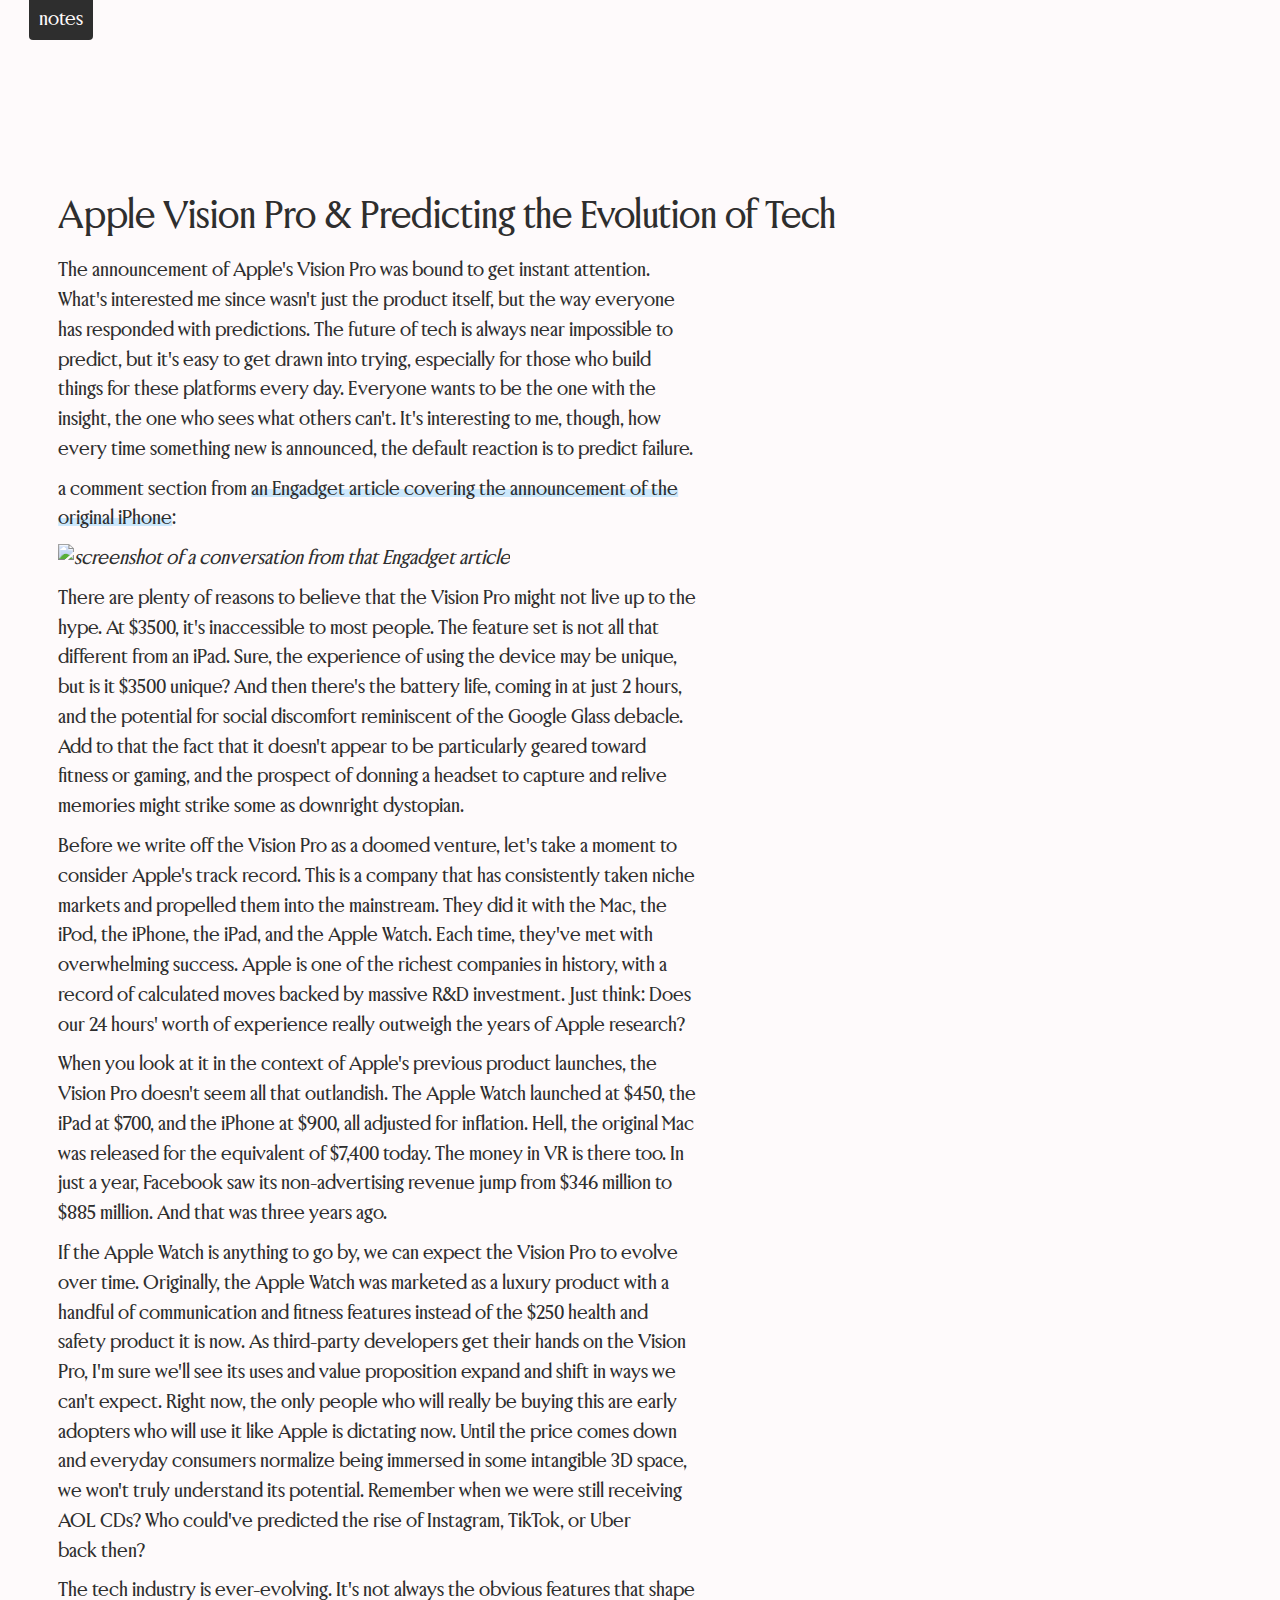
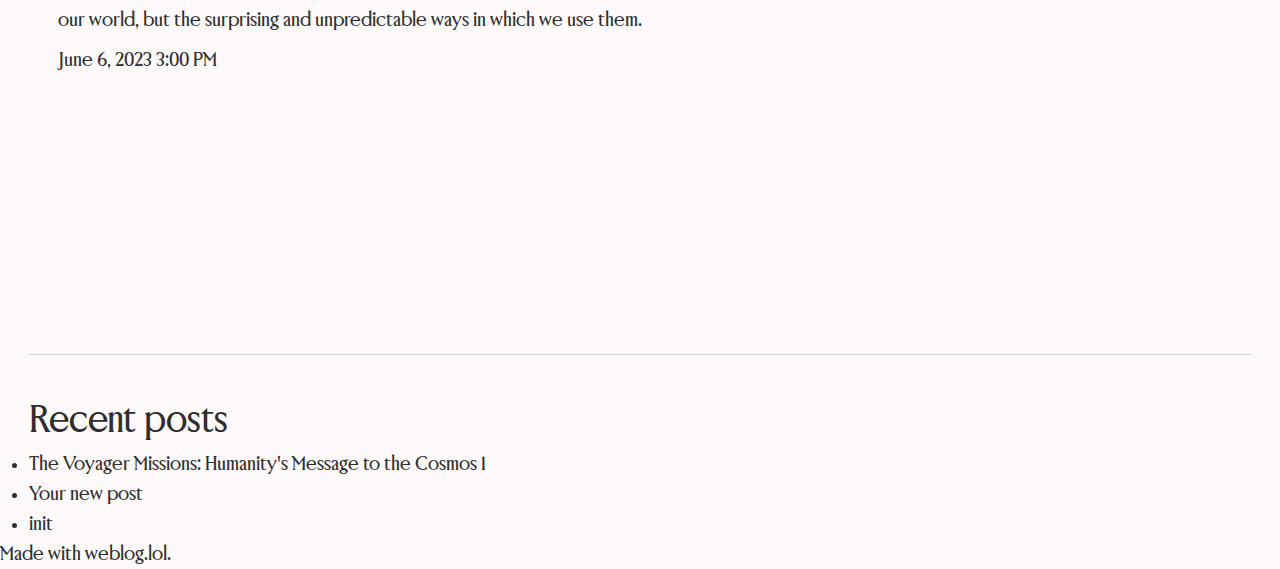
==== sunday paper/post-real.html @ ff3df6a0 "starting new "Sunday Paper" theme" ====
<html lang="en">
  <head>
    <title>mosaic</title>
    <meta charset="utf-8" />
    <meta property="og:type" content="website" />
    <meta property="og:title" content="@taurean" />
    <meta property="og:description" content="@taurean is on omg.lol!" />
    <meta
      property="og:image"
      content="https://profiles.cache.lol/taurean/picture?v=1693810874.9505"
    />
    <meta name="viewport" content="width=device-width" />
    <link href="style.css" rel="stylesheet" />
    <style>
      .prami-body {
        fill: #ff69ad;
      }
      .prami-left-eye,
      .prami-right-eye {
        fill: #461036;
      }
      .prami-left-eye-pupil,
      .prami-right-eye-pupil {
        stroke: #461036;
      }
      .prami-left-cheek,
      .prami-right-cheek {
        fill: #e34198;
      }
      .prami-mouth {
        stroke: #461036;
      }
    </style>
  </head>

  <body>
    <header>
      <h1 class="weblog-title"><a href="/">notes</a></h1>
    </header>

    <main>
      <article>
        <h1 id="content-apple-vision-pro--predicting-the-evolution-of-tech">
          <a
            href="#content-apple-vision-pro--predicting-the-evolution-of-tech"
            class="heading-permalink"
            aria-hidden="true"
            title="Permalink"
          ></a
          >Apple Vision Pro &amp; Predicting the Evolution of Tech
        </h1>
        <p>
          The announcement of Apple's Vision Pro was bound to get instant
          attention. What's interested me since wasn't just the product itself,
          but the way everyone has responded with predictions. The future of
          tech is always near impossible to predict, but it's easy to get drawn
          into trying, especially for those who build things for these platforms
          every day. Everyone wants to be the one with the insight, the one who
          sees what others can't. It's interesting to me, though, how every time
          something new is announced, the default reaction is to predict
          failure.
        </p>
        <p>
          a comment section from&nbsp;<a
            href="https://web.archive.org/web/20070116071424/http://www.engadget.com/2007/01/09/the-apple-iphone/#comments"
            >an Engadget article covering the announcement of the original
            iPhone</a
          >:
        </p>
        <p>
          <img
            src="https://gopher.hey.com/sr_P_6mdNDAkAXNhShqgYcckZkTcI3N6ydOCH1MNG-x0=/https://firebasestorage.googleapis.com/v0/b/reflect-prod.appspot.com/o/users%2FvsURPvSY1zLhSROGDMGuwBikUns2%2Fdeab9e66b6f344fa817ce4eb886d2604?alt=media&amp;token=41005763-473a-416c-a0ac-31402ee28152"
            alt="screenshot of a conversation from that Engadget article"
          />
        </p>
        <p>
          There are plenty of reasons to believe that the Vision Pro might not
          live up to the hype. At $3500, it's inaccessible to most people. The
          feature set is not all that different from an iPad. Sure, the
          experience of using the device may be unique, but is it $3500 unique?
          And then there's the battery life, coming in at just 2 hours, and the
          potential for social discomfort reminiscent of the Google Glass
          debacle. Add to that the fact that it doesn't appear to be
          particularly geared toward fitness or gaming, and the prospect of
          donning a headset to capture and relive memories might strike some as
          downright dystopian.
        </p>
        <p>
          Before we write off the Vision Pro as a doomed venture, let's take a
          moment to consider Apple's track record. This is a company that has
          consistently taken niche markets and propelled them into the
          mainstream. They did it with the Mac, the iPod, the iPhone, the iPad,
          and the Apple Watch. Each time, they've met with overwhelming success.
          Apple is one of the richest companies in history, with a record of
          calculated moves backed by massive R&amp;D investment. Just think:
          Does our 24 hours' worth of experience really outweigh the years of
          Apple research?
        </p>
        <p>
          When you look at it in the context of Apple's previous product
          launches, the Vision Pro doesn't seem all that outlandish. The Apple
          Watch launched at $450, the iPad at $700, and the iPhone at $900, all
          adjusted for inflation. Hell, the original Mac was released for the
          equivalent of $7,400 today. The money in VR is there too. In just a
          year, Facebook saw its non-advertising revenue jump from $346 million
          to $885 million. And that was three years ago.
        </p>
        <p>
          If the Apple Watch is anything to go by, we can expect the Vision Pro
          to evolve over time. Originally, the Apple Watch was marketed as a
          luxury product with a handful of communication and fitness features
          instead of the $250 health and safety product it is now. As
          third-party developers get their hands on the Vision Pro, I'm sure
          we'll see its uses and value proposition expand and shift in ways we
          can't expect. Right now, the only people who will really be buying
          this are early adopters who will use it like Apple is dictating now.
          Until the price comes down and everyday consumers normalize being
          immersed in some intangible 3D space, we won't truly understand its
          potential. Remember when we were still receiving AOL CDs? Who could've
          predicted the rise of Instagram, TikTok, or Uber back then?
        </p>
        <p>
          The tech industry is ever-evolving. It's not always the obvious
          features that shape our world, but the surprising and unpredictable
          ways in which we use them.
        </p>

        <aside class="post-info">
          <date>June 6, 2023 3:00 PM</date>
        </aside>
        <aside class="post-tags"></aside>
      </article>

      <hr />

      <h2>Recent posts</h2>

      <ul>
        <li>
          <a
            href="/2024/01/the-voyager-missions-humanitys-message-to-the-cosmos-1"
            >The Voyager Missions: Humanity's Message to the Cosmos
            <sup id="fnref:1"></sup></a
          ><a href="#fn:1" class="footnote-ref" role="doc-noteref">1</a>
        </li>
        <li><a href="/2024/01/your-new-post">Your new post</a></li>
        <li><a href="/2024/01/init">init</a></li>
      </ul>
    </main>

    <footer>
      <p>Made with <a href="https://weblog.lol">weblog.lol</a>.</p>
    </footer>
  </body>
</html>
---- sunday paper/style.css ----
@import url("assets/stylebase/stylebase.css");

@font-face {
  font-family: "Jubilee";
  src: url("assets/font/JubileeDiamond.woff2") format("woff2");
  font-weight: 400 700;
  font-style: normal;
}

:root {
  --font-masthead: "Jubilee", sans-serif;
  --font-sans-serif: var(--font-masthead);

  --hue-fg: var(--hue-neutral-900);
  --hue-bg: var(--hue-neutral-50);
  --hue-code-fg: var(--hue-fg);
  --hue-code-bg: var(--hue-neutral-200);
  --hue-mark-bg: var(--hue-yellow-200);
  --hue-anchor-underline: var(--hue-blue-200);
  --hue-anchor-underline-hover: var(--hue-blue-400);
}

@media (prefers-color-scheme: dark) {
  :root {
    --hue-fg: var(--hue-neutral-200);
    --hue-bg: var(--hue-neutral-900);
    --hue-code-fg: var(--hue-fg);
    --hue-code-bg: var(--hue-neutral-800);
    --hue-mark-bg: var(--hue-yellow-700);
    --hue-anchor-underline: var(--hue-blue-800);
    --hue-anchor-underline-hover: var(--hue-blue-600);
  }
}

body {
  color: var(--hue-fg);
  background-color: var(--hue-bg);
}

body > header,
body > main {
  max-width: var(--grid-max-width);
  padding-inline: var(--grid-gutter);
  margin-inline: auto;
}

.weblog-title {
  background-color: var(--hue-fg);
  color: var(--hue-bg);
  display: inline-block;
  font-size: var(--step-0);
  line-height: 1;
  padding: var(--space-2xs);
  border-radius: 0 0 var(--radii-chip) var(--radii-chip);
}

h1,
h2,
h3,
h4,
h5,
h6 {
  font-weight: bold;
  max-width: 100%;
  position: relative;
}

h1 {
  font-size: var(--step-3);

  sup {
    font-size: var(--step-1);
  }
}

h2 {
  font-size: var(--step-3);
}

h3 {
  font-size: var(--step-2);
}

h4 {
  font-size: var(--step-1);
  text-transform: uppercase;
}

h5 {
  text-transform: uppercase;
}

h6 {
  font-size: var(--step--1);
  text-transform: uppercase;
}

hr {
  display: block;
  border-top: 1px;
  background-color: var(--hue-neutral-300);
  height: 1px;
  width: 100%;
  margin: var(--space-s-l) 0;
}

article {
  margin-block: var(--space-s-10xl) var(--space-8xl);
  padding-inline: var(--grid-gutter);

  h1,
  h2,
  h3,
  h4,
  h5,
  h6,
  p,
  ol,
  ul,
  blockquote {
    margin-block-end: var(--space-2xs);
  }

  h1,
  h2,
  h3,
  h4,
  h5 {
    max-width: 40ch;
    text-wrap: balance;
    font-weight: normal;

    * + & {
      margin-block-start: var(--space-m);
    }
  }

  p,
  hr,
  pre,
  ol,
  ul {
    max-width: 64ch;
  }

  p,
  hr {
    max-width: 64ch;
    text-wrap: pretty;
  }

  strong {
    font-weight: bold;
  }

  em {
    font-style: oblique;
  }

  sup,
  sub {
    font-size: 0.6em;
    display: inline-block;
    opacity: 0.6;
  }

  sup {
    vertical-align: super;
  }

  code {
    background-color: var(--hue-code-bg);
    color: var(--hue-code-fg);
  }

  pre {
    background-color: var(--hue-neutral-200);
    background-color: var(--hue-code-bg);
    border-radius: var(--radii-chip);
    overflow-x: auto;
    width: 100%;
    margin-block: var(--space-m);
    margin-inline: calc(var(--space-xs) * -1);
    padding: var(--space-2xs) var(--space-s);

    code {
      display: block;
      white-space: pre-wrap;
      background-color: unset;
    }
  }

  mark {
    text-decoration: underline;
    text-decoration-color: var(--hue-mark-bg);
    text-decoration-thickness: 0.6em;
    text-underline-offset: -0.6em;
    text-decoration-skip-ink: none;
  }

  a {
    text-decoration: underline;
    text-decoration-color: var(--hue-anchor-underline);
    text-decoration-skip-ink: none;
    text-decoration-thickness: 0.4em;
    text-underline-offset: -0.3em;

    &:hover,
    &:focus {
      text-decoration-thickness: 1em;
      text-underline-offset: -0.8em;
    }
  }

  ol,
  ul {
    padding-left: 0;
    margin: 0;
  }

  li {
    list-style-type: none;
    position: relative;
    margin-left: 0;
    padding-left: 0;
  }

  table {
    border: 1px solid var(--hue-neutral-500);
    display: table;
    width: 100%;
    max-width: 64ch;
  }

  thead {
    display: table-header-group;

    tr {
      background-color: var(--hue-neutral-200);
      font-weight: bold;
    }

    th {
      padding: var(--space-4xs) var(--space-2xs);
    }
  }

  tr {
    display: table-row;

    &:nth-of-type(2n) {
      background-color: var(--hue-neutral-100);
    }
  }

  td {
    display: table-cell;
    font-family: var(--font-sans-grotesque);
    padding: var(--space-4xs) var(--space-2xs);
  }
}
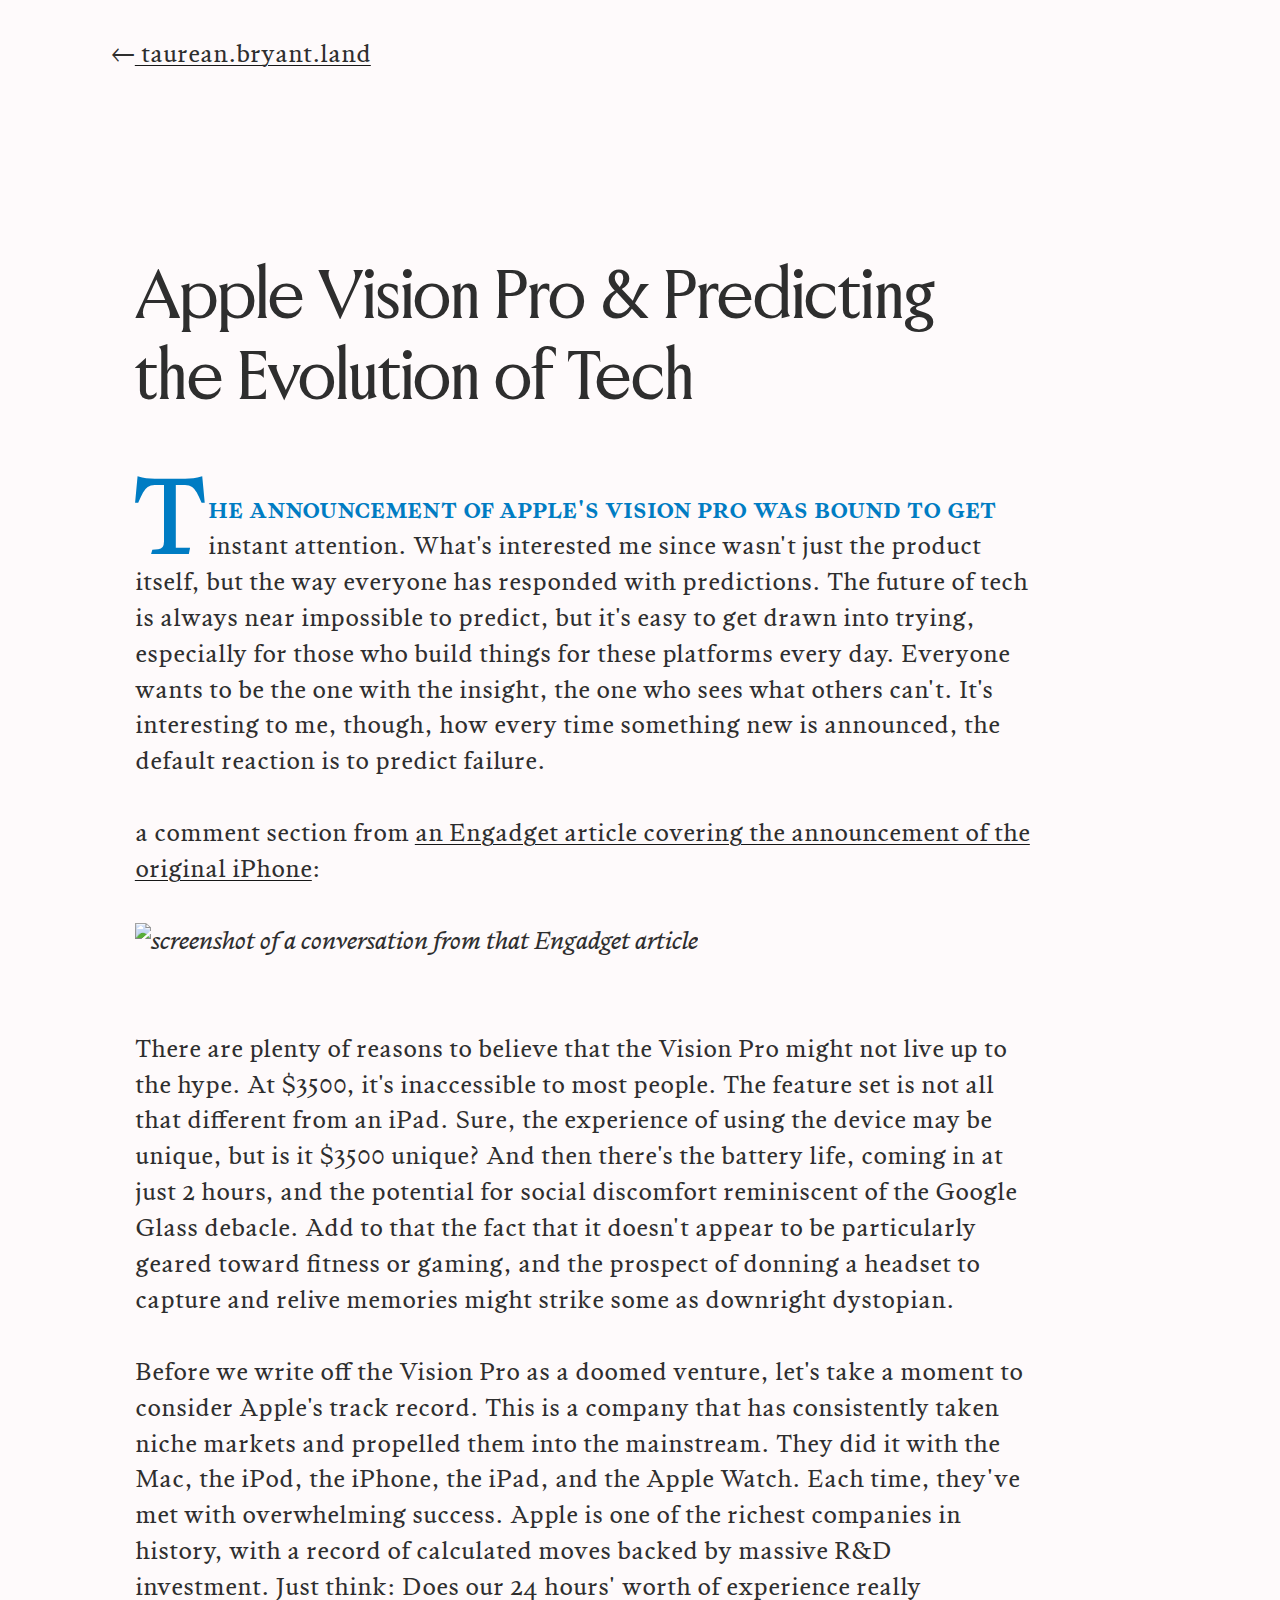
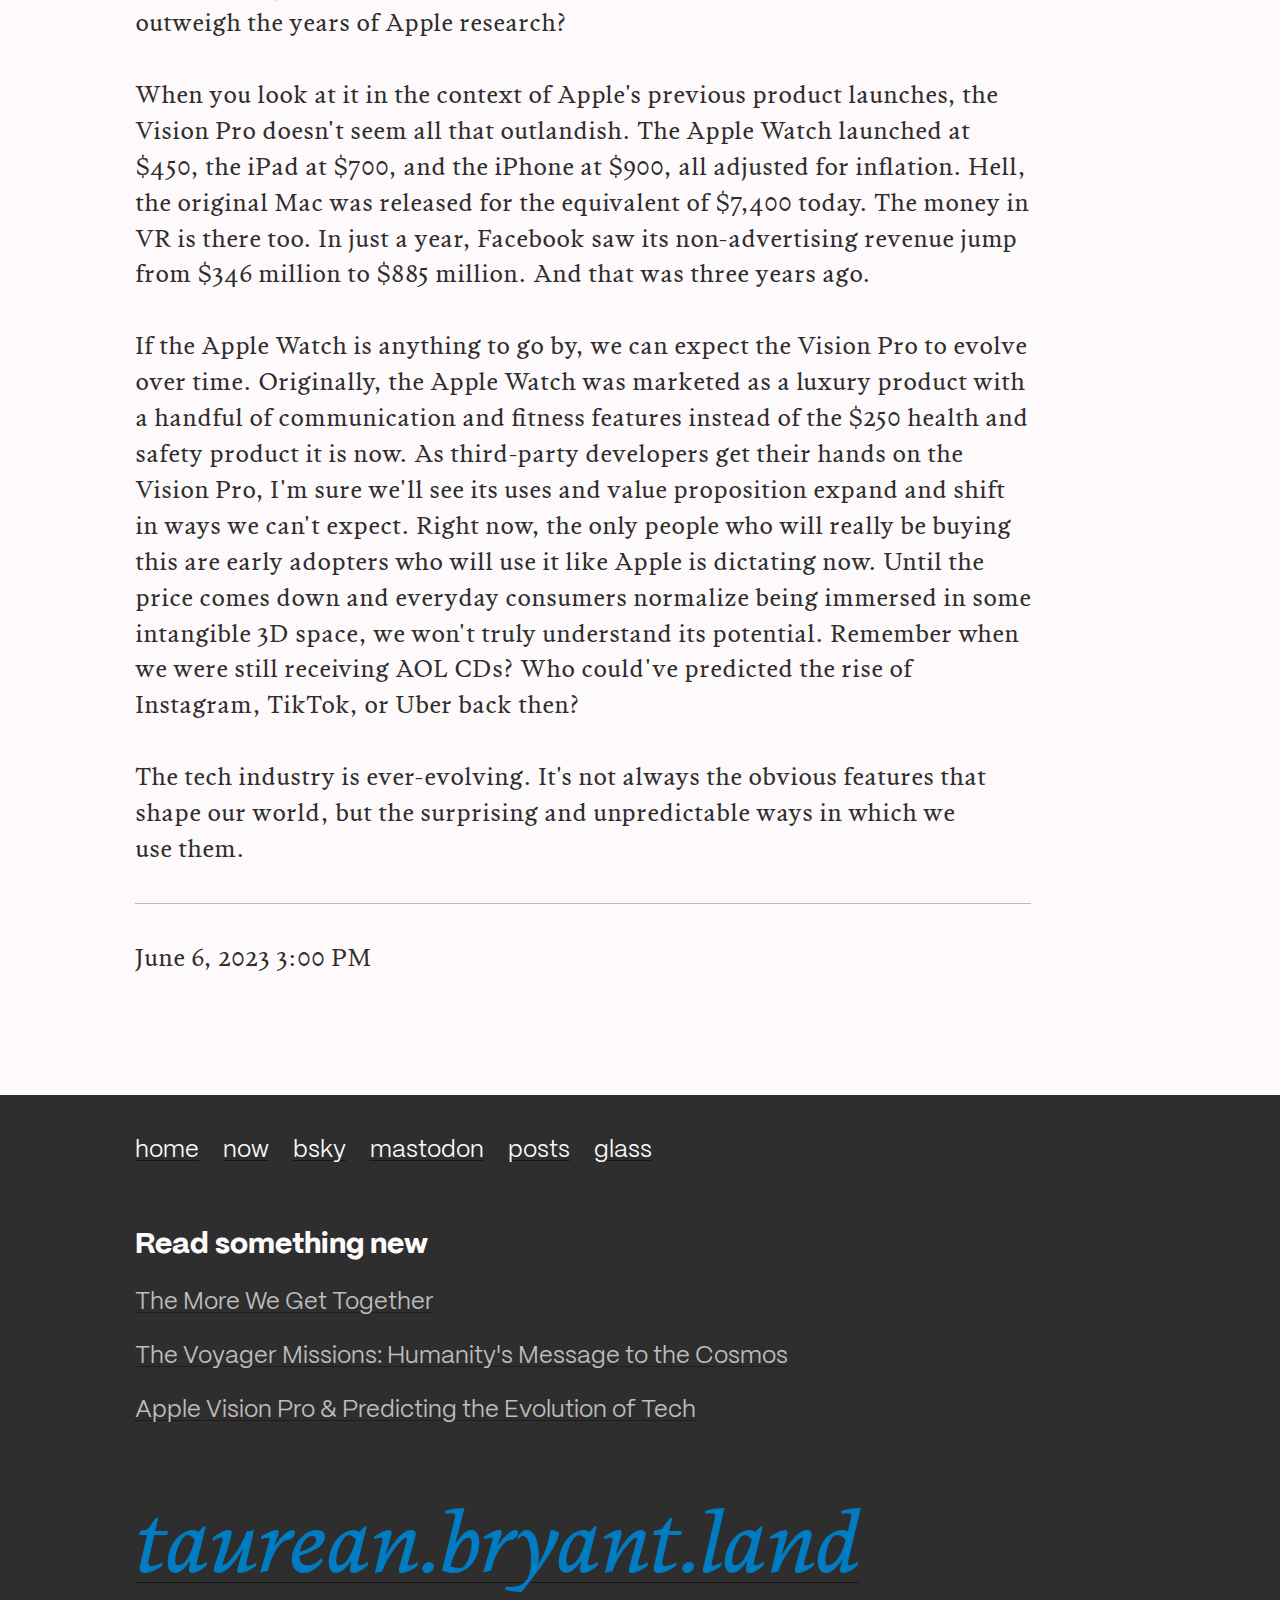
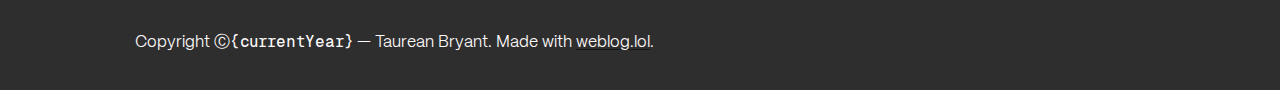
==== commit d2a58d58: "initial release of sunday paper" ====
--- a/sunday paper/post-real.html
+++ b/sunday paper/post-real.html
@@ -35,20 +35,21 @@
 
   <body>
     <header>
-      <h1 class="weblog-title"><a href="/">notes</a></h1>
+      <h1 class="weblog-title"><a href="/"> ⃪ taurean.bryant.land</a></h1>
     </header>
 
-    <main>
-      <article>
-        <h1 id="content-apple-vision-pro--predicting-the-evolution-of-tech">
-          <a
-            href="#content-apple-vision-pro--predicting-the-evolution-of-tech"
-            class="heading-permalink"
-            aria-hidden="true"
-            title="Permalink"
-          ></a
-          >Apple Vision Pro &amp; Predicting the Evolution of Tech
-        </h1>
+    <main class="weblog-post">
+      <article class="weblog-article">
+        <hgroup
+          class="heading-group"
+          role="group"
+          aria-roledescription="Heading group"
+        >
+          <h2>Apple Vision Pro &amp; Predicting the Evolution of Tech</h2>
+          <p class="weblog-subtitle" aria-roledescription="subtitle"></p>
+          <p class="weblog-tagline" aria-roledescription="tag line"></p>
+        </hgroup>
+
         <p>
           The announcement of Apple's Vision Pro was bound to get instant
           attention. What's interested me since wasn't just the product itself,
@@ -125,31 +126,57 @@
           ways in which we use them.
         </p>
 
+        <hr />
+
         <aside class="post-info">
           <date>June 6, 2023 3:00 PM</date>
         </aside>
-        <aside class="post-tags"></aside>
       </article>
-
-      <hr />
-
-      <h2>Recent posts</h2>
-
-      <ul>
-        <li>
-          <a
-            href="/2024/01/the-voyager-missions-humanitys-message-to-the-cosmos-1"
-            >The Voyager Missions: Humanity's Message to the Cosmos
-            <sup id="fnref:1"></sup></a
-          ><a href="#fn:1" class="footnote-ref" role="doc-noteref">1</a>
-        </li>
-        <li><a href="/2024/01/your-new-post">Your new post</a></li>
-        <li><a href="/2024/01/init">init</a></li>
-      </ul>
     </main>
 
-    <footer>
-      <p>Made with <a href="https://weblog.lol">weblog.lol</a>.</p>
+    <footer class="weblog-footer">
+      <div class="weblog-footer-wrapper">
+        <nav id="weblog-navigation">
+          <ul>
+            <li><a href="/">home</a></li>
+            <li><a href="/now">now</a></li>
+            <li>
+              <a href="https://bsky.app/profile/taurean.bryant.land">bsky</a>
+            </li>
+            <li><a href="https://social.lol/@taurean">mastodon</a></li>
+            <li><a href="https://posts.cv/taurean">posts</a></li>
+            <li><a href="https://glass.photo/taurean">glass</a></li>
+          </ul>
+        </nav>
+
+        <h2 class="weblog-footer-header">Read something new</h2>
+
+        <ul class="weblog-recent-posts">
+          <li>
+            <a href="/2024/02/the-more-we-get-together"
+              >The More We Get Together</a
+            >
+          </li>
+          <li>
+            <a
+              href="/2024/01/the-voyager-missions-humanitys-message-to-the-cosmos"
+              >The Voyager Missions: Humanity's Message to the Cosmos</a
+            >
+          </li>
+          <li>
+            <a href="/2023/06/apple-vision-pro-predicting-the-evolution-of-tech"
+              >Apple Vision Pro &amp; Predicting the Evolution of Tech</a
+            >
+          </li>
+        </ul>
+        <p class="weblog-footer-attribution">
+          <a href="/">taurean.bryant.land</a>
+        </p>
+        <p class="copyright">
+          Copyright Ⓒ<code>{currentYear}</code> — Taurean Bryant. Made with
+          <a href="https://weblog.lol">weblog.lol</a>.
+        </p>
+      </div>
     </footer>
   </body>
 </html>
--- a/sunday paper/style.css
+++ b/sunday paper/style.css
@@ -7,34 +7,102 @@
   font-style: normal;
 }
 
+@font-face {
+  font-family: "Mori";
+  src: url("assets/font/MoriBook.woff2") format("woff2");
+  font-weight: 400;
+  font-style: normal;
+}
+
+@font-face {
+  font-family: "Mori";
+  src: url("assets/font/MoriBookItalic.woff2") format("woff2");
+  font-weight: 400;
+  font-style: italic;
+}
+
+@font-face {
+  font-family: "Mori";
+  src: url("assets/font/MoriExtraBold.woff2") format("woff2");
+  font-weight: 700;
+  font-style: normal;
+}
+
+@font-face {
+  font-family: "Mori";
+  src: url("assets/font/MoriExtraBold.woff2") format("woff2");
+  font-weight: 700;
+  font-style: italic;
+}
+
+@font-face {
+  font-family: "Writer Text";
+  src: url("assets/font/WriterRegularText.woff2") format("woff2");
+  font-weight: 400;
+  font-style: normal;
+}
+
+@font-face {
+  font-family: "Writer Text";
+  src: url("assets/font/WriterRegularItalic.woff2") format("woff2");
+  font-weight: 400;
+  font-style: italic;
+}
+
+@font-face {
+  font-family: "Writer Text";
+  src: url("assets/font/WriterBoldText.woff2") format("woff2");
+  font-weight: 700;
+  font-style: normal;
+}
+
+@font-face {
+  font-family: "Writer Text";
+  src: url("assets/font/WriterBoldItalic.woff2") format("woff2");
+  font-weight: 700;
+  font-style: italic;
+}
+
+@font-face {
+  font-family: "Geist Mono";
+  src: url("assets/font/GeistMono.woff2") format("woff2");
+  font-weight: 32 240;
+}
+
 :root {
-  --font-masthead: "Jubilee", sans-serif;
-  --font-sans-serif: var(--font-masthead);
+  --font-masthead: "Jubilee", serif;
+  --font-sans-serif: "Mori", sans-serif;
+  --font-serif: "Writer Text", serif;
+  --font-mono: "Geist Mono", monospace;
 
   --hue-fg: var(--hue-neutral-900);
   --hue-bg: var(--hue-neutral-50);
-  --hue-code-fg: var(--hue-fg);
-  --hue-code-bg: var(--hue-neutral-200);
+  --hue-bg-contrast: white;
+  --hue-bg-subtle: var(--hue-neutral-100);
+  --hue-accent: oklch(56.53% 0.143 243.53);
+  --hue-border: var(--hue-neutral-400);
+  --hue-border-shadow: white;
   --hue-mark-bg: var(--hue-yellow-200);
-  --hue-anchor-underline: var(--hue-blue-200);
-  --hue-anchor-underline-hover: var(--hue-blue-400);
+  --hue-focus-frame: var(--hue-neutral-400);
 }
 
 @media (prefers-color-scheme: dark) {
   :root {
     --hue-fg: var(--hue-neutral-200);
-    --hue-bg: var(--hue-neutral-900);
-    --hue-code-fg: var(--hue-fg);
-    --hue-code-bg: var(--hue-neutral-800);
+    --hue-bg: var(--hue-neutral-950);
+    --hue-bg-contrast: black;
+    --hue-bg-subtle: var(--hue-neutral-900);
+    --hue-border: var(--hue-neutral-900);
     --hue-mark-bg: var(--hue-yellow-700);
-    --hue-anchor-underline: var(--hue-blue-800);
-    --hue-anchor-underline-hover: var(--hue-blue-600);
+    --hue-mark-bg: color-mix(in oklch, var(--hue-yellow-700), black 30%);
+    --hue-focus-frame: white;
   }
 }
 
 body {
   color: var(--hue-fg);
   background-color: var(--hue-bg);
+  font-family: var(--font-serif);
 }
 
 body > header,
@@ -44,69 +112,61 @@
   margin-inline: auto;
 }
 
-.weblog-title {
-  background-color: var(--hue-fg);
-  color: var(--hue-bg);
-  display: inline-block;
-  font-size: var(--step-0);
-  line-height: 1;
-  padding: var(--space-2xs);
-  border-radius: 0 0 var(--radii-chip) var(--radii-chip);
-}
-
-h1,
-h2,
-h3,
-h4,
-h5,
-h6 {
-  font-weight: bold;
-  max-width: 100%;
-  position: relative;
-}
-
-h1 {
-  font-size: var(--step-3);
-
-  sup {
-    font-size: var(--step-1);
-  }
-}
-
-h2 {
-  font-size: var(--step-3);
-}
-
-h3 {
-  font-size: var(--step-2);
-}
-
-h4 {
-  font-size: var(--step-1);
-  text-transform: uppercase;
-}
-
-h5 {
-  text-transform: uppercase;
-}
-
-h6 {
-  font-size: var(--step--1);
-  text-transform: uppercase;
+header .weblog-title {
+  display: grid;
+  grid-template-columns: var(--grid-default);
+  padding-block: var(--space-m) var(--space-s);
+
+  a {
+    grid-column: 2 / span 10;
+  }
 }
 
 hr {
   display: block;
   border-top: 1px;
-  background-color: var(--hue-neutral-300);
+  background-color: var(--hue-border);
   height: 1px;
   width: 100%;
-  margin: var(--space-s-l) 0;
+  margin: var(--space-m) 0;
+}
+
+main.weblog-post {
+  display: grid;
+  grid-template-columns: var(--grid-default);
+
+  article {
+    grid-column: 2 / span 10;
+  }
+}
+
+a:empty:not([aria-label]):not([aria-labelledby]) {
+  display: none;
+}
+
+a {
+  text-decoration: underline;
+  text-decoration-thickness: 1px;
+  text-underline-offset: 0.125em;
+  text-decoration-color: color-mix(in srgb, var(--hue-fg) 50%, black);
+
+  &:hover,
+  &:focus-visible {
+    text-decoration-thickness: 2px;
+    text-decoration-color: var(--hue-accent);
+  }
+
+  &:focus-visible {
+    outline-width: 4px;
+    outline-style: ridge;
+    outline-offset: var(--space-3xs);
+    outline-color: var(--hue-focus-frame);
+    opacity: 1;
+  }
 }
 
 article {
   margin-block: var(--space-s-10xl) var(--space-8xl);
-  padding-inline: var(--grid-gutter);
 
   h1,
   h2,
@@ -117,22 +177,58 @@
   p,
   ol,
   ul,
-  blockquote {
-    margin-block-end: var(--space-2xs);
-  }
-
-  h1,
+  blockquote,
+  img {
+    margin-block-end: var(--space-m);
+  }
+
+  .weblog-subtitle,
+  .weblog-tagline,
   h2,
   h3,
   h4,
-  h5 {
-    max-width: 40ch;
+  h5,
+  h6 {
+    max-width: 30ch;
     text-wrap: balance;
     font-weight: normal;
+    line-height: 1.2;
 
     * + & {
       margin-block-start: var(--space-m);
     }
+  }
+
+  h2 {
+    font-family: var(--font-masthead);
+    font-size: var(--step-5);
+  }
+
+  .weblog-subtitle,
+  h3 {
+    font-size: var(--step-3);
+  }
+
+  .weblog-tagline,
+  h4 {
+    font-size: var(--step-2);
+  }
+
+  h5 {
+    font-size: var(--step-1);
+    font-weight: bold;
+  }
+
+  h6 {
+    font-size: var(--step-0);
+    font-weight: bold;
+    text-transform: uppercase;
+  }
+
+  .weblog-subtitle,
+  h3 {
+    font-family: var(--font-sans-serif);
+    font-weight: bold;
   }
 
   p,
@@ -141,12 +237,21 @@
   ol,
   ul {
     max-width: 64ch;
-  }
-
-  p,
-  hr {
-    max-width: 64ch;
     text-wrap: pretty;
+  }
+
+  & > p:first-of-type:first-line {
+    font-weight: bold;
+    color: var(--hue-accent);
+    font-variant-caps: all-small-caps;
+  }
+
+  & > p:first-of-type::first-letter {
+    line-height: 1;
+    margin-right: 0.125em;
+    font-weight: normal;
+    initial-letter: 3 2;
+    -webkit-initial-letter: 3 2;
   }
 
   strong {
@@ -159,9 +264,14 @@
 
   sup,
   sub {
-    font-size: 0.6em;
+    font-size: 0.8em;
     display: inline-block;
     opacity: 0.6;
+    margin-left: 0.125em;
+
+    &:focus-within {
+      opacity: 1;
+    }
   }
 
   sup {
@@ -169,25 +279,31 @@
   }
 
   code {
-    background-color: var(--hue-code-bg);
-    color: var(--hue-code-fg);
+    font-family: var(--font-mono);
+    font-weight: 100;
   }
 
   pre {
-    background-color: var(--hue-neutral-200);
-    background-color: var(--hue-code-bg);
     border-radius: var(--radii-chip);
     overflow-x: auto;
     width: 100%;
     margin-block: var(--space-m);
     margin-inline: calc(var(--space-xs) * -1);
-    padding: var(--space-2xs) var(--space-s);
+    padding: var(--space-s);
+    background-color: var(--hue-bg-contrast);
+    border: 1px solid var(--hue-border);
 
     code {
       display: block;
       white-space: pre-wrap;
       background-color: unset;
     }
+  }
+
+  blockquote {
+    font-size: var(--step-2);
+    font-style: italic;
+    max-width: 48ch;
   }
 
   mark {
@@ -198,35 +314,25 @@
     text-decoration-skip-ink: none;
   }
 
-  a {
-    text-decoration: underline;
-    text-decoration-color: var(--hue-anchor-underline);
-    text-decoration-skip-ink: none;
-    text-decoration-thickness: 0.4em;
-    text-underline-offset: -0.3em;
-
-    &:hover,
-    &:focus {
-      text-decoration-thickness: 1em;
-      text-underline-offset: -0.8em;
-    }
-  }
-
   ol,
   ul {
-    padding-left: 0;
-    margin: 0;
+    padding-inline-start: var(--space-s);
+
+    & ol,
+    & ul {
+      padding-inline-start: var(--space-m);
+      list-style-type: circle;
+    }
   }
 
   li {
-    list-style-type: none;
     position: relative;
     margin-left: 0;
     padding-left: 0;
   }
 
   table {
-    border: 1px solid var(--hue-neutral-500);
+    font-family: var(--font-sans-serif);
     display: table;
     width: 100%;
     max-width: 64ch;
@@ -236,12 +342,13 @@
     display: table-header-group;
 
     tr {
-      background-color: var(--hue-neutral-200);
       font-weight: bold;
     }
 
     th {
       padding: var(--space-4xs) var(--space-2xs);
+      background-color: var(--hue-fg);
+      color: var(--hue-bg);
     }
   }
 
@@ -249,7 +356,7 @@
     display: table-row;
 
     &:nth-of-type(2n) {
-      background-color: var(--hue-neutral-100);
+      background-color: var(--hue-bg-subtle);
     }
   }
 
@@ -259,3 +366,71 @@
     padding: var(--space-4xs) var(--space-2xs);
   }
 }
+
+.weblog-footer {
+  color: var(--hue-bg);
+  background-color: var(--hue-fg);
+  font-family: var(--font-sans-serif);
+}
+
+.weblog-footer-wrapper {
+  display: grid;
+  grid-template-columns: var(--grid-default);
+  width: 100%;
+  max-width: var(--grid-max-width);
+  padding-inline: var(--grid-gutter);
+  margin-inline: auto;
+}
+
+#weblog-navigation,
+.weblog-footer-header,
+.weblog-recent-posts,
+.weblog-footer-attribution,
+.copyright {
+  grid-column: 2 / span 10;
+}
+
+#weblog-navigation {
+  ul {
+    list-style-type: none;
+    display: flex;
+    padding-block: var(--space-m);
+  }
+
+  li {
+    margin-inline-end: var(--space-s);
+  }
+}
+
+.weblog-footer-header {
+  font-weight: bold;
+  font-size: var(--step-1);
+  margin-block: var(--space-xs);
+}
+
+.weblog-recent-posts {
+  font-size: var(--step-0);
+
+  li {
+    margin-block-end: var(--space-xs);
+    opacity: 0.7;
+  }
+}
+
+.weblog-footer-attribution {
+  font-family: var(--font-serif);
+  font-style: italic;
+  color: var(--hue-accent);
+  font-size: var(--step-6);
+  margin-block: var(--space-m) var(--space-s);
+}
+
+.weblog-footer-wrapper .copyright {
+  font-size: var(--step--2);
+  margin-block-end: var(--space-m);
+
+  code {
+    font-family: var(--font-mono);
+    font-weight: 100;
+  }
+}
